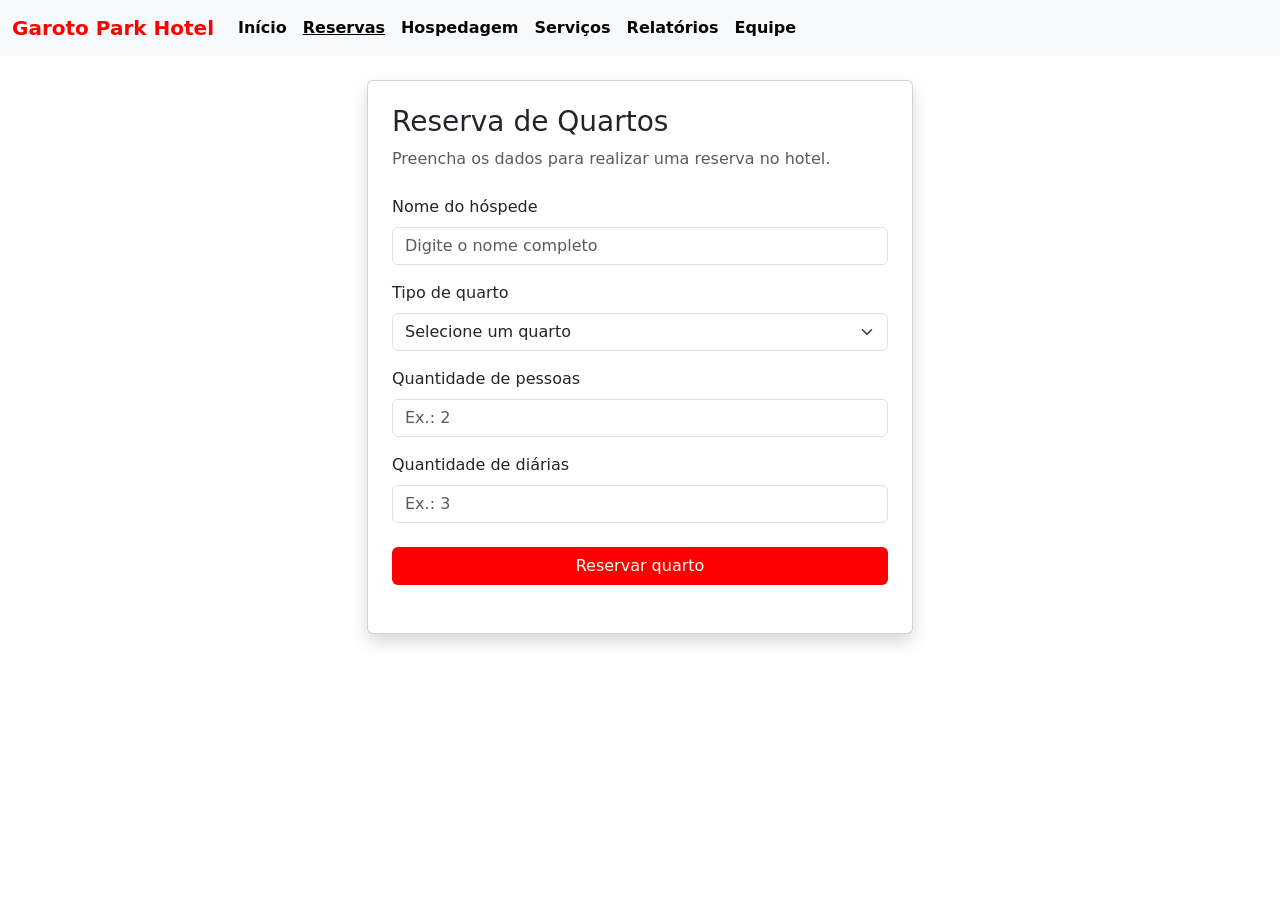
==== desafio1.html @ d4619781 "versão1-base" ====
<!DOCTYPE html>
<html lang="pt-br">
<head>
    <meta charset="UTF-8">
    <meta name="viewport" content="width=device-width, initial-scale=1.0">
    <link href="https://cdn.jsdelivr.net/npm/bootstrap@5.3.8/dist/css/bootstrap.min.css" rel="stylesheet">
    <title>Daniel & Thalia - TRABALHO</title>
    <script 
    src="https://cdn.jsdelivr.net/npm/bootstrap@5.3.8/dist/js/bootstrap.bundle.min.js">
    </script>
    <link rel="stylesheet" href="style.css">
</head>

<body>

    <!--navbar-->
    <nav class="navbar navbar-expand-lg bg-body-tertiary">
    <div class="container-fluid">

        <a class="navbar-brand" href="#">Garoto Park Hotel</a>

        <button class="navbar-toggler" type="button" data-bs-toggle="collapse" data-bs-target="#navbarNavDropdown" aria-controls="navbarNavDropdown" aria-expanded="false" aria-label="Toggle navigation">
            <span class="navbar-toggler-icon"></span>
        </button>
        
        <div class="collapse navbar-collapse" id="navbarNavDropdown">
        <ul class="navbar-nav">
            <li class="nav-item">
            <a class="nav-link" href="index.html">Início</a>
            </li>
            <li class="nav-item">
            <a class="nav-link active" aria-current="page" href="desafio1.html">Reservas</a>
            </li>
            <li class="nav-item">
            <a class="nav-link" href="desafio2.html">Hospedagem</a>
            </li>
            <li class="nav-item">
            <a class="nav-link" href="desafio3.html">Serviços</a>
            </li>
            <li class="nav-item">
            <a class="nav-link" href="desafio4.html">Relatórios</a>
            </li>
            <li class="nav-item">
            <a class="nav-link" href="desafio5.html">Equipe</a>
            </li>

        </ul>
        </div>
    </div>
    </nav>

    <!-- Conteúdo -->
    <main class="container py-4">

        <div class="row justify-content-center">
            <div class="col-sm-12 col-md-8 col-lg-6">

                <div class="card shadow">

                    <div class="card-body p-4">

                        <h1 class="h3 mb-2">
                            Reserva de Quartos
                        </h1>

                        <p class="text-muted mb-4">
                            Preencha os dados para realizar
                            uma reserva no hotel.
                        </p>

                        <!-- Formulário -->
                        <form id="formReserva">

                            <div class="mb-3">
                                <label for="nome" class="form-label">
                                    Nome do hóspede
                                </label>

                                <input
                                    type="text"
                                    class="form-control"
                                    id="nome"
                                    placeholder="Digite o nome completo"
                                    required>
                            </div>

                            <div class="mb-3">
                                <label for="quarto" class="form-label">
                                    Tipo de quarto
                                </label>

                                <select
                                    class="form-select"
                                    id="quarto"
                                    required>

                                    <option value="">
                                        Selecione um quarto
                                    </option>

                                    <option value="individual">
                                        Quarto Individual - R$ 100
                                    </option>

                                    <option value="triplo">
                                        Quarto Triplo Luxo - R$ 150
                                    </option>

                                    <option value="duplo">
                                        Quarto Duplo - R$ 180
                                    </option>

                                    <option value="casal">
                                        Quarto com Cama de Casal - R$ 200
                                    </option>

                                </select>
                            </div>

                            <div class="mb-3">
                                <label for="pessoas" class="form-label">
                                    Quantidade de pessoas
                                </label>

                                <input
                                    type="number"
                                    class="form-control"
                                    id="pessoas"
                                    min="1"
                                    max="3"
                                    placeholder="Ex.: 2"
                                    required>
                            </div>

                            <div class="mb-4">
                                <label for="diarias" class="form-label">
                                    Quantidade de diárias
                                </label>

                                <input
                                    type="number"
                                    class="form-control"
                                    id="diarias"
                                    min="1"
                                    placeholder="Ex.: 3"
                                    required>
                            </div>

                            <!-- Botão -->
                            <button
                                type="submit"
                                class="btn w-100">

                                Reservar quarto

                            </button>

                        </form>

                        <!-- Resultado -->
                        <div
                            id="resultado"
                            class="mt-4"
                            aria-live="polite">
                        </div>

                    </div>
                </div>
            </div>
        </div>

    </main>

    <!-- JavaScript -->
    <script src="desafio1.js"></script>

</body>
</html>
---- style.css ----
.navbar{
    background-color: #fdfdfd;
}

.navbar .nav-link {
    color: #070707;
    font-weight: bold;
}

.navbar .nav-link:hover {
    color: #ff0000;
    text-decoration: underline;
}

.navbar .nav-link.active {
    color: #000000;
    text-decoration: underline;
}

.navbar .nav-link:hover{
    color: #ff0000;
    text-decoration: underline;
}

.navbar .navbar-brand {
    color: #ff0000;
    font-weight: bold;
}

.carousel-item {
    height: 500px;
}

.carousel-item img {
    width: 100%;
    height: 100%;
    object-fit: cover;
}

.h1{
    color: #ff0000;
    font-weight: bold;
}

.card1 {
    background-color: white;
    border-radius: 12px;
    overflow: hidden;
    border-collapse: separate;
    border-spacing: 0;
    box-shadow: 0 4px 15px rgba(0, 0, 0, 0.08);
}

.table1 {
    background-color: white;
    border-radius: 12px;
    overflow: hidden;
    border-collapse: separate;
    border-spacing: 0;
    box-shadow: 0 4px 15px rgba(0, 0, 0, 0.08);
}

.table1 thead th {
    background-color: #ff0000;
    color: white;
    padding: 18px;
    text-align: center;
}

.btn{
    background-color: #ff0000;
    color: white;
}
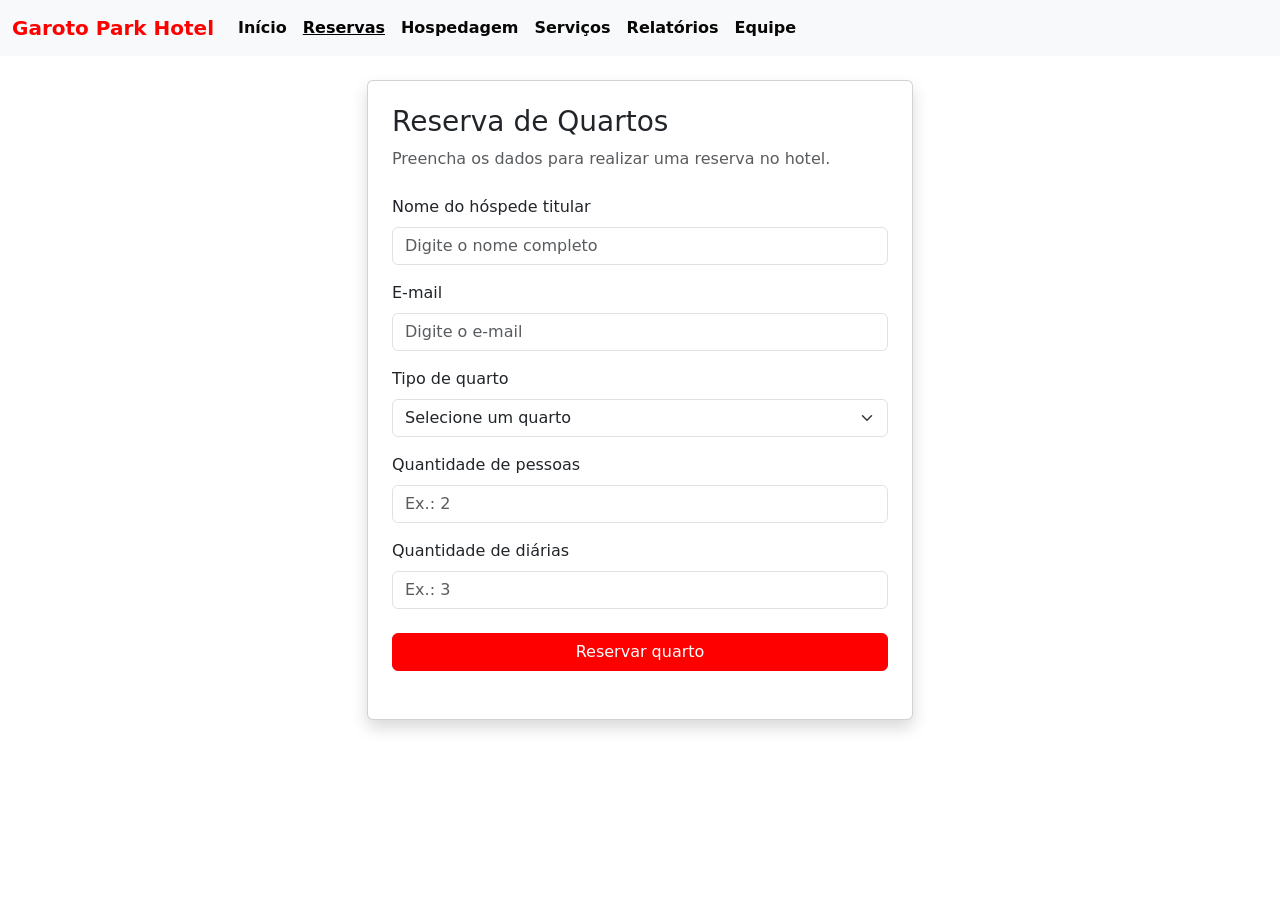
==== commit 80a0cdac: "versão2-desafio2 + melhoria no desafio1" ====
--- a/desafio1.html
+++ b/desafio1.html
@@ -74,7 +74,7 @@
 
                             <div class="mb-3">
                                 <label for="nome" class="form-label">
-                                    Nome do hóspede
+                                    Nome do hóspede titular
                                 </label>
 
                                 <input
@@ -84,6 +84,19 @@
                                     placeholder="Digite o nome completo"
                                     required>
                             </div>
+
+                            <div class="mb-3">
+                                <label for="email" class="form-label">
+                                    E-mail
+                                </label>
+
+                                <input
+                                    type="email"
+                                    class="form-control"
+                                    id="email"
+                                    placeholder="Digite o e-mail"
+                                    required>
+                            </div>        
 
                             <div class="mb-3">
                                 <label for="quarto" class="form-label">
@@ -151,9 +164,7 @@
                             <button
                                 type="submit"
                                 class="btn w-100">
-
                                 Reservar quarto
-
                             </button>
 
                         </form>
--- a/style.css
+++ b/style.css
@@ -71,4 +71,11 @@
 .btn{
     background-color: #ff0000;
     color: white;
+    border: 1px solid #ff0000;
+}
+
+.btn:hover{
+    background-color: rgb(255, 223, 223);
+    color: #ff0000;
+    border: 1px solid #ff0000;
 }
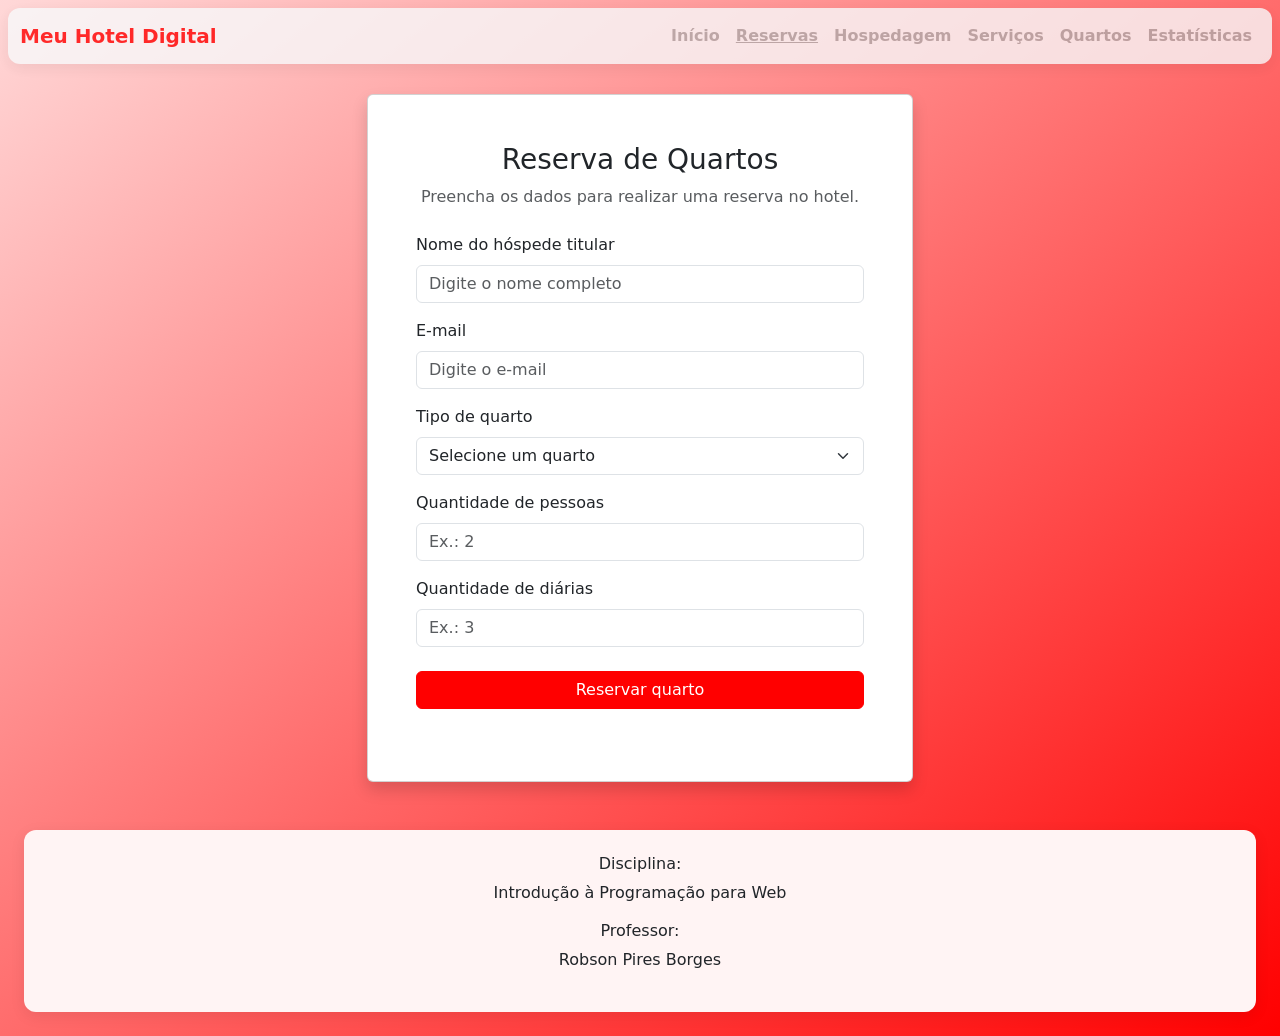
==== commit f1a424f2: "versão3-desafios completos" ====
--- a/desafio1.html
+++ b/desafio1.html
@@ -15,17 +15,18 @@
 <body>
 
     <!--navbar-->
-    <nav class="navbar navbar-expand-lg bg-body-tertiary">
+    <nav class="navbar navbar-expand-lg bg-body-tertiary fixed-top m-2">
     <div class="container-fluid">
 
-        <a class="navbar-brand" href="#">Garoto Park Hotel</a>
+        <a class="navbar-brand" href="#">Meu Hotel Digital</a>
 
         <button class="navbar-toggler" type="button" data-bs-toggle="collapse" data-bs-target="#navbarNavDropdown" aria-controls="navbarNavDropdown" aria-expanded="false" aria-label="Toggle navigation">
-            <span class="navbar-toggler-icon"></span>
+        <span class="navbar-toggler-icon"></span>
         </button>
         
         <div class="collapse navbar-collapse" id="navbarNavDropdown">
-        <ul class="navbar-nav">
+        <!-- Adicionado ms-auto na classe da ul -->
+        <ul class="navbar-nav ms-auto">
             <li class="nav-item">
             <a class="nav-link" href="index.html">Início</a>
             </li>
@@ -39,32 +40,31 @@
             <a class="nav-link" href="desafio3.html">Serviços</a>
             </li>
             <li class="nav-item">
-            <a class="nav-link" href="desafio4.html">Relatórios</a>
-            </li>
-            <li class="nav-item">
-            <a class="nav-link" href="desafio5.html">Equipe</a>
-            </li>
-
+            <a class="nav-link" href="desafio4.html">Quartos</a>
+            </li>
+            <li class="nav-item">
+            <a class="nav-link" href="desafio5.html">Estatísticas</a>
+            </li>
         </ul>
         </div>
+
     </div>
     </nav>
 
     <!-- Conteúdo -->
-    <main class="container py-4">
+    <main class="container py-4 transition-main" id="swup">
 
         <div class="row justify-content-center">
             <div class="col-sm-12 col-md-8 col-lg-6">
 
-                <div class="card shadow">
-
+                <div class="card shadow p-4">
                     <div class="card-body p-4">
 
-                        <h1 class="h3 mb-2">
+                        <h1 class="h3 text-center mb-2">
                             Reserva de Quartos
                         </h1>
 
-                        <p class="text-muted mb-4">
+                        <p class="text-muted text-center mb-4">
                             Preencha os dados para realizar
                             uma reserva no hotel.
                         </p>
@@ -183,8 +183,20 @@
 
     </main>
 
+    <footer class="footer bg-light text-center m-4">
+        <div class="container fluid p-4" >
+            <div class="row">   
+                <div class="col-lg-12 col-sm-12">  
+                    <h6>Disciplina:</h6> <p>Introdução à Programação para Web</p>
+                    <h6>Professor:</h6>  <p>Robson Pires Borges</p>
+                </div>
+            </div>
+        </div>
+    </footer>
+
     <!-- JavaScript -->
     <script src="desafio1.js"></script>
+    <script type="module" src="swup.js"></script>
 
 </body>
 </html>
--- a/style.css
+++ b/style.css
@@ -1,10 +1,13 @@
 
 .navbar{
     background-color: #fdfdfd;
+    border-radius: 12px;
+    box-shadow: 0 4px 15px rgba(0, 0, 0, 0.08);
+    opacity: 0.8;
 }
 
 .navbar .nav-link {
-    color: #070707;
+    color: #adaaaa;
     font-weight: bold;
 }
 
@@ -14,7 +17,7 @@
 }
 
 .navbar .nav-link.active {
-    color: #000000;
+    color: #adaaaa;
     text-decoration: underline;
 }
 
@@ -74,8 +77,65 @@
     border: 1px solid #ff0000;
 }
 
+.btn:active{
+    background-color: #ff0000 !important;
+    color: white !important;
+    border: 1px solid #ff02027c !important;
+    transform: scale(0.98) !important;
+}
+
 .btn:hover{
     background-color: rgb(255, 223, 223);
     color: #ff0000;
     border: 1px solid #ff0000;
+}
+.inferno {
+  width: 100%;
+  display: flex;
+  justify-content: flex-end;
+}
+.centro{
+    text-align: center;
+}
+.veterano{
+    margin-top: 20px;
+}
+.h1{
+    text-align: center;
+}
+.margin{
+    margin: 30px;
+}
+
+body {
+    padding-top: 70px;
+    background: linear-gradient(to bottom right,#ffd8d8, #ff0000, #4b0000);
+    background-size: 200% 200%;
+    animation: gradiente 6s ease infinite;
+}
+
+@keyframes gradiente {
+    0% {
+    background-position: 0% 0%;
+}
+    50% {
+    background-position: 100% 100%;
+}
+    100% {
+    background-position: 0% 0%;
+}
+}
+
+html.is-changing .transition-main {
+  transition: opacity 250 ms ease-in-out;
+}
+
+html.is-animating .transition-main {
+  opacity: 0;
+}
+
+.footer {
+    background-color: #fff4f4 !important;
+    border-radius: 12px;
+    box-shadow: 0 4px 15px rgba(0, 0, 0, 0.08);
 }
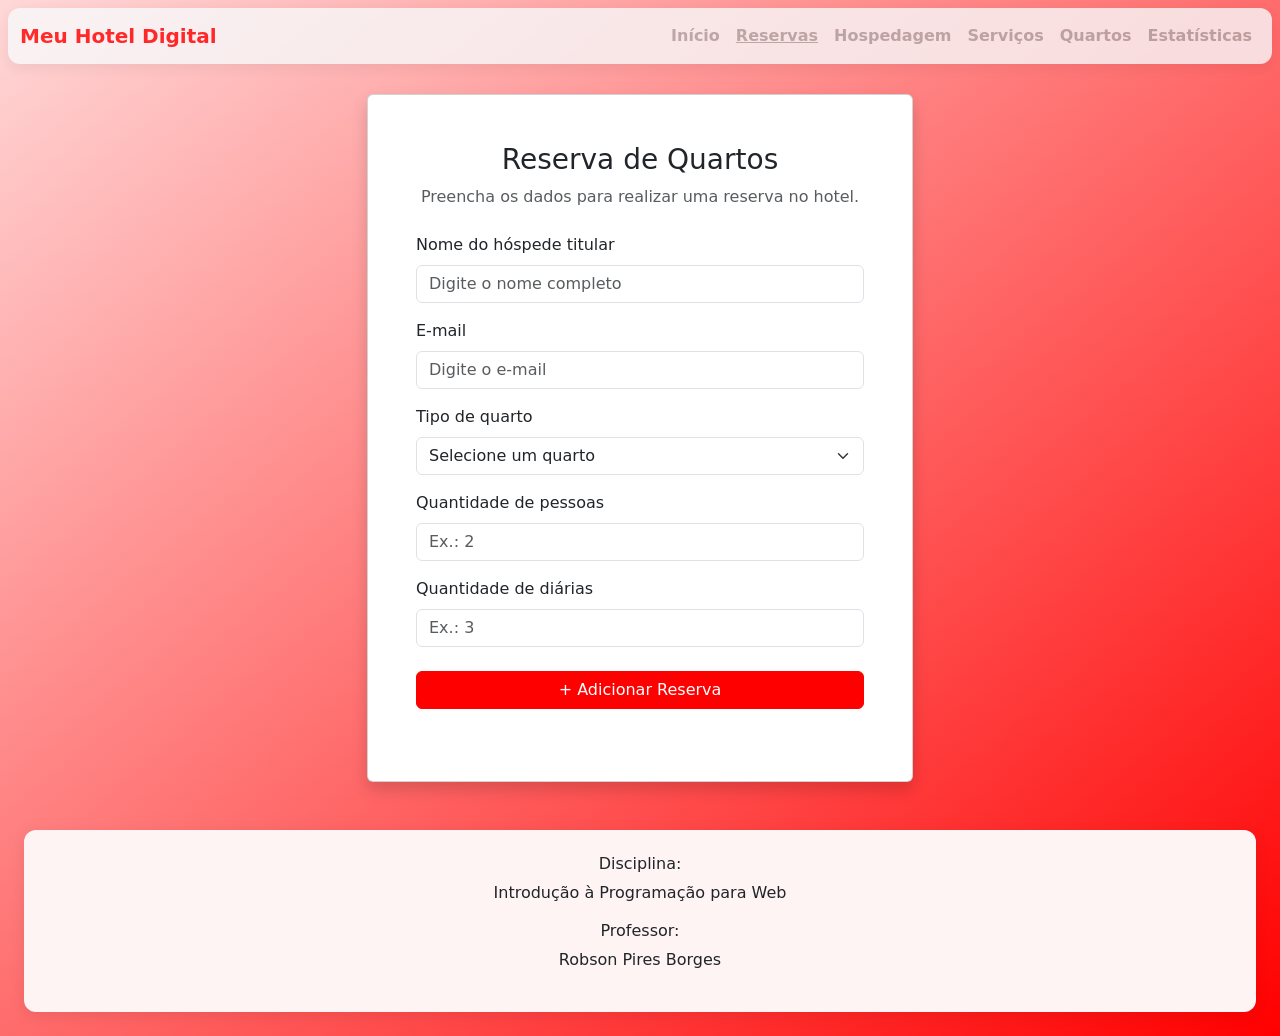
==== commit 9cd2ab95: "versão3-melhoradas no desafio1+visual do site" ====
--- a/desafio1.html
+++ b/desafio1.html
@@ -164,7 +164,7 @@
                             <button
                                 type="submit"
                                 class="btn w-100">
-                                Reservar quarto
+                                + Adicionar Reserva
                             </button>
 
                         </form>
@@ -172,6 +172,12 @@
                         <!-- Resultado -->
                         <div
                             id="resultado"
+                            class="mt-4"
+                            aria-live="polite">
+                        </div>
+
+                        <div
+                            id="reservas"
                             class="mt-4"
                             aria-live="polite">
                         </div>
--- a/style.css
+++ b/style.css
@@ -42,7 +42,7 @@
 }
 
 .h1{
-    color: #ff0000;
+    color: #faf6f6;
     font-weight: bold;
 }
 
@@ -53,22 +53,6 @@
     border-collapse: separate;
     border-spacing: 0;
     box-shadow: 0 4px 15px rgba(0, 0, 0, 0.08);
-}
-
-.table1 {
-    background-color: white;
-    border-radius: 12px;
-    overflow: hidden;
-    border-collapse: separate;
-    border-spacing: 0;
-    box-shadow: 0 4px 15px rgba(0, 0, 0, 0.08);
-}
-
-.table1 thead th {
-    background-color: #ff0000;
-    color: white;
-    padding: 18px;
-    text-align: center;
 }
 
 .btn{
@@ -89,11 +73,7 @@
     color: #ff0000;
     border: 1px solid #ff0000;
 }
-.inferno {
-  width: 100%;
-  display: flex;
-  justify-content: flex-end;
-}
+
 .centro{
     text-align: center;
 }
@@ -138,4 +118,9 @@
     background-color: #fff4f4 !important;
     border-radius: 12px;
     box-shadow: 0 4px 15px rgba(0, 0, 0, 0.08);
+}
+
+.btn1{
+    opacity: 0.1 !important;
+    transform: scale(2) !important;
 }
